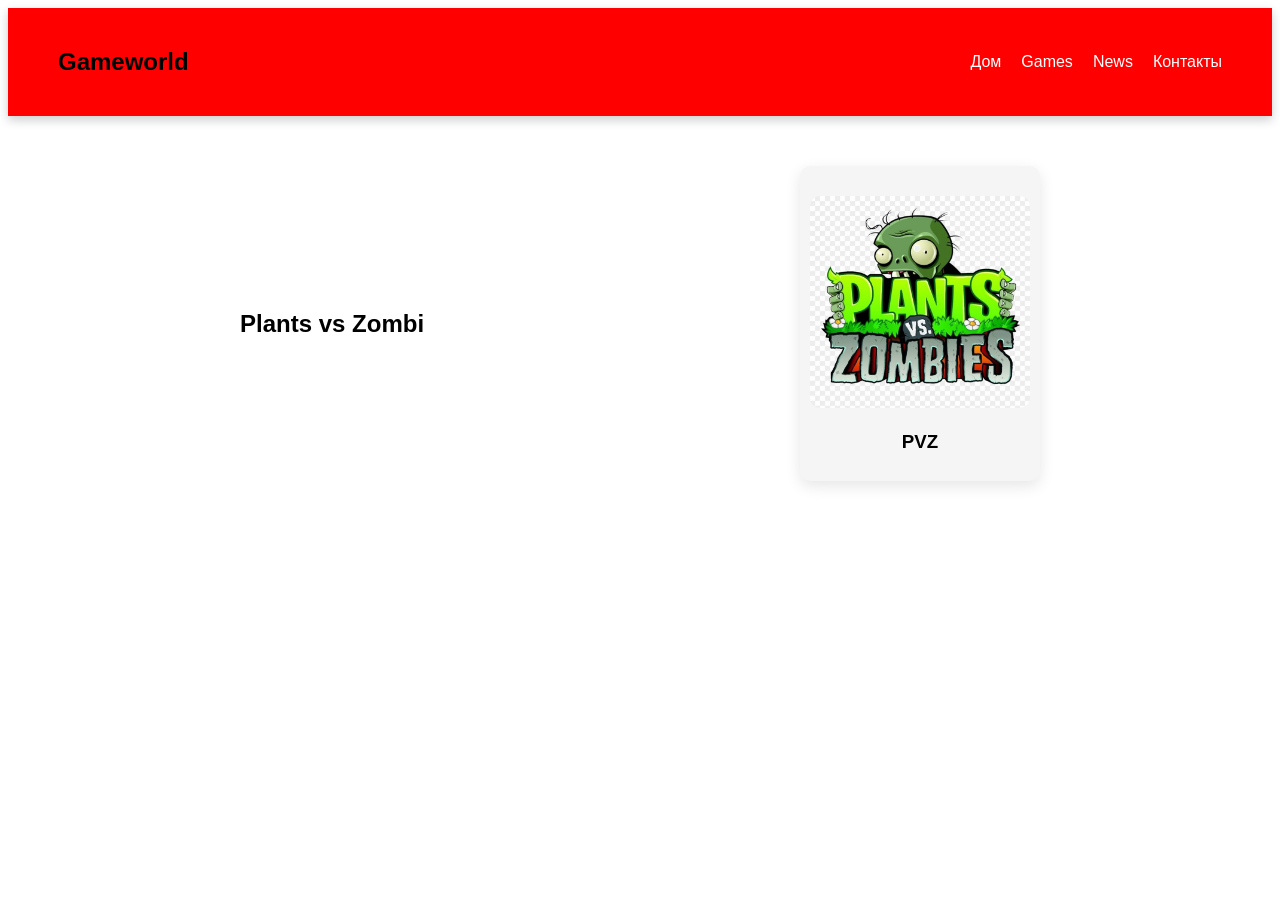
==== html/game1.html @ a3aecefa "Add files via upload" ====
<!DOCTYPE html>
<html>
<head>
    <meta charset="UTF-8">
    <meta name="viewport" content="width=device-wigth, initial-scala=1.0">
    <title>Game 1</title>
    <link rel="stylesheet" href="/base/style.css">
</head>
<body>
    <header>
        <h2>Gameworld</h2>

        <nav>
            <ul>
                <li><a href="/base/index.html">Дом</a></li>
                <li><a href="/html/games.html">Games</a></li>
                <li><a href="/html/news.html">News</a></li>
                 <li><a href="/html/Контакты.html">Контакты</a></li>
            </ul>
        </nav>
    </header>
    <section class="games">
   <h2>Plants vs Zombi</h2>

   <div class="game-list">
        <div class="game-card">
                <img src="/Images/game1.jpg" alt="PVZ">
                <h3>PVZ</h3>
            </div>
        </div>
    </section>
</body>
</html>
---- base/style.css ----
body {
    background-color: rgb(255, 255, 255);
    color: rgb(0, 0, 0);
    font-family: Arial;
    text-align: center;
}
button {
    background: linear-gradient(45deg, lime, green);
    color: black;
    border: none;
    padding: 12px 25px;
    font-size: 18px;
    border-radius: 10px;
    cursor: pointer;
    transition: 0.3s;
}
button:hover {
    transform: scale(1.1);
    background: linear-gradient(45deg, lime, green);
    box-shadow: 0 5px 15px rgba(0,255,0,0.5);
}
img {
    max-width: 100%;
    height: auto;
    border-radius: 10px;
    margin-top: 20px;
}
.hero img {
    transition: 0.3s;
}

.hero img:hover {
    transform: scale(1.05);
}
h1 {
    font-size: 40px;
}
header {
    display: flex;
    justify-content: space-between;
    align-items: center ;
    background: #ff0000;
    padding: 20px 50px;
    box-shadow: 0 4px 10px rgba(0,0,0,0.2);
}
ul {
    display: flex;
    list-style: none;
    gap: 20px
}
h2 {
    display: inline;
    margin-right: 40px;
}
a {
    color: white;
    text-decoration: none;
}
a:hover {
    color: lime;
}
p {
    color: #555;
}
.hero,
section {
    display: flex;
    justify-content: space-between;
    align-items: center;
    max-width: 800px;
    width: 90%;
    margin: 50px auto;
    gap: 50px;
}
.hero-text {
    text-align: left;  
}
.hero img {
    width: 300px;
    border-radius: 10px;
}
.hero-image img {
    margin-left: 20px;
}
section {
    width: 800px;
    margin: 50px auto;
    text-align: center;
}
.about p {
    color: #555;
    max-width: 600px;
    margin: 10px auto;
}
.game-list {
    display: flex;
    gap: 30px;
    flex-wrap: wrap;
    justify-content: center;
}
.more-games .game-list {
    display: flex;
    flex-wrap: wrap;
    gap: 20px;
    justify-content: center;
}
.more-games {
    padding-top: 100px;
    margin-top: 100px !important;
}
.game-card {
    width: 220px;
    background: #f5f5f5;
    padding: 10px;
    border-radius: 10px;
    transition: 0.3s;
    box-shadow: 0 5px 15px rgba(0,0,0,0.1);
}
.game-card img {
    width: 100%;
    border-radius: 10px;
}
.game-card:hover {
    transform: translateY(-10px);
}@media (max-width: 768){
    header {
        flex-direction: column;
        gap: 10px;
    }
    ul {
        flex: column;
        text-align: center;
    }
    .hero {
        flex-direction: column;
        text-align: center;
    }
    .hero-text {
        text-align: center;
    }
    .hero img {
        width: 100%; 
    }
    section {
        wigth: 95%;
    }
    .game-card {
        wight: 100%;
    }
}
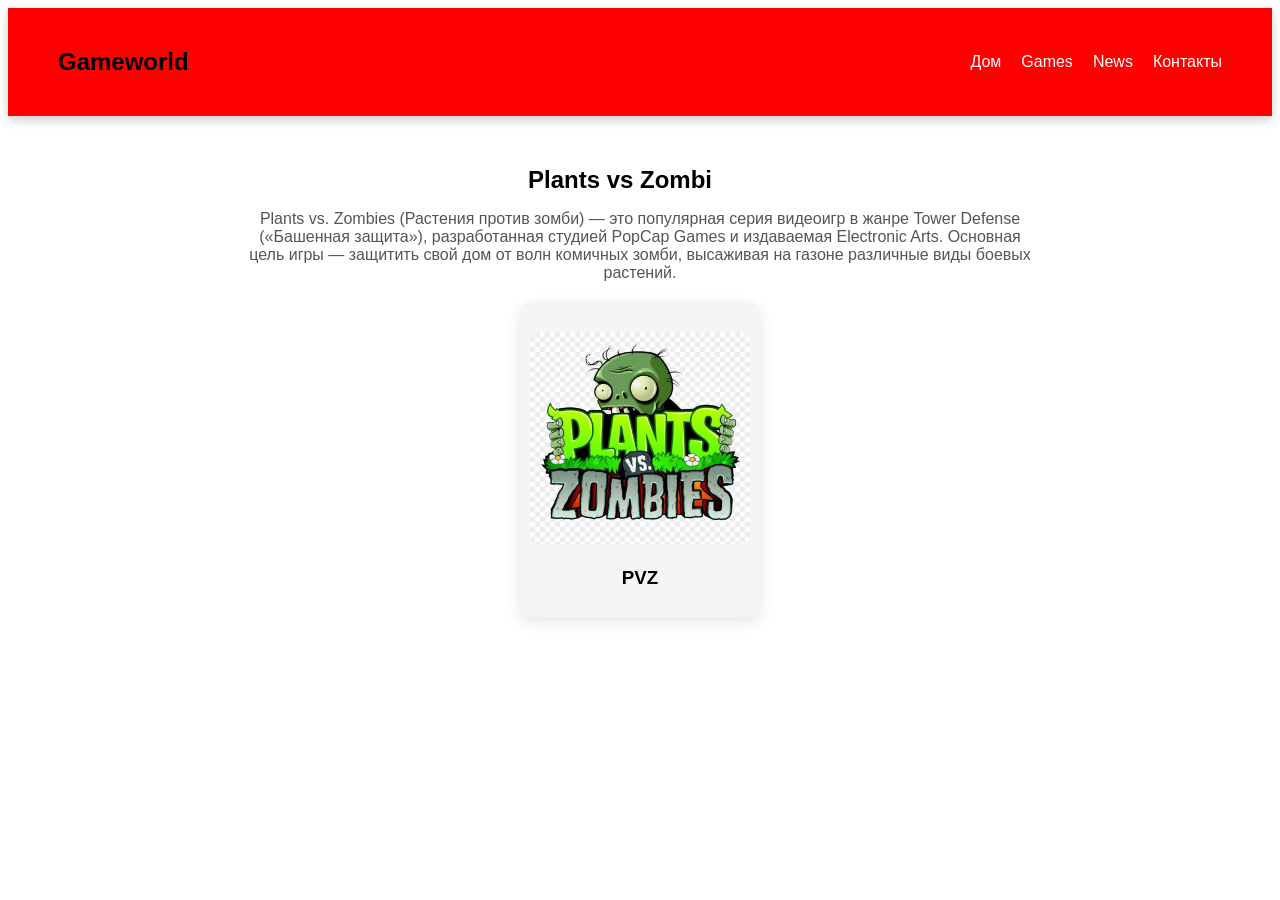
==== commit e6d758a0: "Add files via upload" ====
--- a/html/game1.html
+++ b/html/game1.html
@@ -2,9 +2,9 @@
 <html>
 <head>
     <meta charset="UTF-8">
-    <meta name="viewport" content="width=device-wigth, initial-scala=1.0">
+    <meta name="viewport" content="width=device-width, initial-scale=1.0">
     <title>Game 1</title>
-    <link rel="stylesheet" href="/base/style.css">
+    <link rel="stylesheet" href="../style.css">
 </head>
 <body>
     <header>
@@ -12,19 +12,23 @@
 
         <nav>
             <ul>
-                <li><a href="/base/index.html">Дом</a></li>
-                <li><a href="/html/games.html">Games</a></li>
-                <li><a href="/html/news.html">News</a></li>
-                 <li><a href="/html/Контакты.html">Контакты</a></li>
+                <li><a href="index.html">Дом</a></li>
+                <li><a href="html/games.html">Games</a></li>
+                <li><a href="html/news.html">News</a></li>
+                <li><a href="html/Контакты.html">Контакты</a></li>
             </ul>
         </nav>
     </header>
     <section class="games">
    <h2>Plants vs Zombi</h2>
-
+<p>Plants vs. Zombies (Растения против зомби) — это популярная серия
+ видеоигр в жанре Tower Defense («Башенная защита»),
+  разработанная студией PopCap Games и издаваемая Electronic Arts.
+ Основная цель игры — защитить свой дом от волн комичных зомби,
+ высаживая на газоне различные виды боевых растений.</p>
    <div class="game-list">
         <div class="game-card">
-                <img src="/Images/game1.jpg" alt="PVZ">
+                <img src="../Images/game1.jpg" alt="PVZ">
                 <h3>PVZ</h3>
             </div>
         </div>
--- a/style.css
+++ b/style.css
@@ -0,0 +1,161 @@
+body {
+    background-color: rgb(255, 255, 255);
+    color: rgb(0, 0, 0);
+    font-family: Arial;
+    text-align: center;
+}
+button {
+    background: linear-gradient(45deg, lime, green);
+    color: black;
+    border: none;
+    padding: 12px 25px;
+    font-size: 18px;
+    border-radius: 10px;
+    cursor: pointer;
+    transition: 0.3s;
+}
+button:hover {
+    transform: scale(1.1);
+    background: linear-gradient(45deg, lime, green);
+    box-shadow: 0 5px 15px rgba(0,255,0,0.5);
+}
+img {
+    max-width: 100%;
+    height: auto;
+    border-radius: 10px;
+    margin-top: 20px;
+}
+.hero img {
+    transition: 0.3s;
+}
+
+.hero img:hover {
+    transform: scale(1.05);
+}
+h1 {
+    font-size: 40px;
+}
+header {
+    display: flex;
+    justify-content: space-between;
+    align-items: center ;
+    background: #ff0000;
+    padding: 20px 50px;
+    box-shadow: 0 4px 10px rgba(0,0,0,0.2);
+}
+ul {
+    display: flex;
+    list-style: none;
+    gap: 20px
+}
+h2 {
+    margin-right: 40px;
+    display: inline;
+}
+a {
+    color: white;
+    text-decoration: none;
+}
+a:hover {
+    color: lime;
+}
+p {
+    color: #555;
+}
+.hero,
+section {
+    display: flex;
+    justify-content: space-between;
+    align-items: center;
+    max-width: 800px;
+    width: 90%;
+    margin: 50px auto;
+    gap: 50px;
+}
+.hero-text {
+    text-align: left;  
+}
+.hero img {
+    width: 300px;
+    border-radius: 10px;
+}
+.hero-image img {
+    margin-left: 20px;
+}
+section {
+    width: 800px;
+    margin: 50px auto;
+    text-align: center;
+}
+.about p {
+    color: #555;
+    max-width: 600px;
+    margin: 10px auto;
+}
+.game-list {
+    display: flex;
+    gap: 30px;
+    flex-wrap: wrap;
+    justify-content: center;
+}
+.more-games .game-list {
+    display: flex;
+    flex-wrap: wrap;
+    gap: 20px;
+    justify-content: center;
+}
+.more-games {
+    padding-top: 100px;
+    margin-top: 100px !important;
+}
+.game-card {
+    width: 220px;
+    background: #f5f5f5;
+    padding: 10px;
+    border-radius: 10px;
+    transition: 0.3s;
+    box-shadow: 0 5px 15px rgba(0,0,0,0.1);
+}
+.game-card img {
+    width: 100%;
+    border-radius: 10px;
+}
+.game-card:hover {
+    transform: translateY(-10px);
+}@media (max-width: 768){
+    header {
+        flex-direction: column;
+        gap: 10px;
+    }
+    ul {
+        flex: column;
+        text-align: center;
+    }
+    .hero {
+        flex-direction: column;
+        text-align: center;
+    }
+    .hero-text {
+        text-align: center;
+    }
+    .hero img {
+        width: 100%; 
+    }
+    section {
+        wigth: 95%;
+    }
+    .game-card {
+        wight: 100%;
+    }
+}
+.games {
+    display: block;
+}
+.games h2 {
+    display: block;
+    margin-bottom: 10px;
+}
+.games p {
+    display: block;
+    margin-bottom: 20px;
+}
